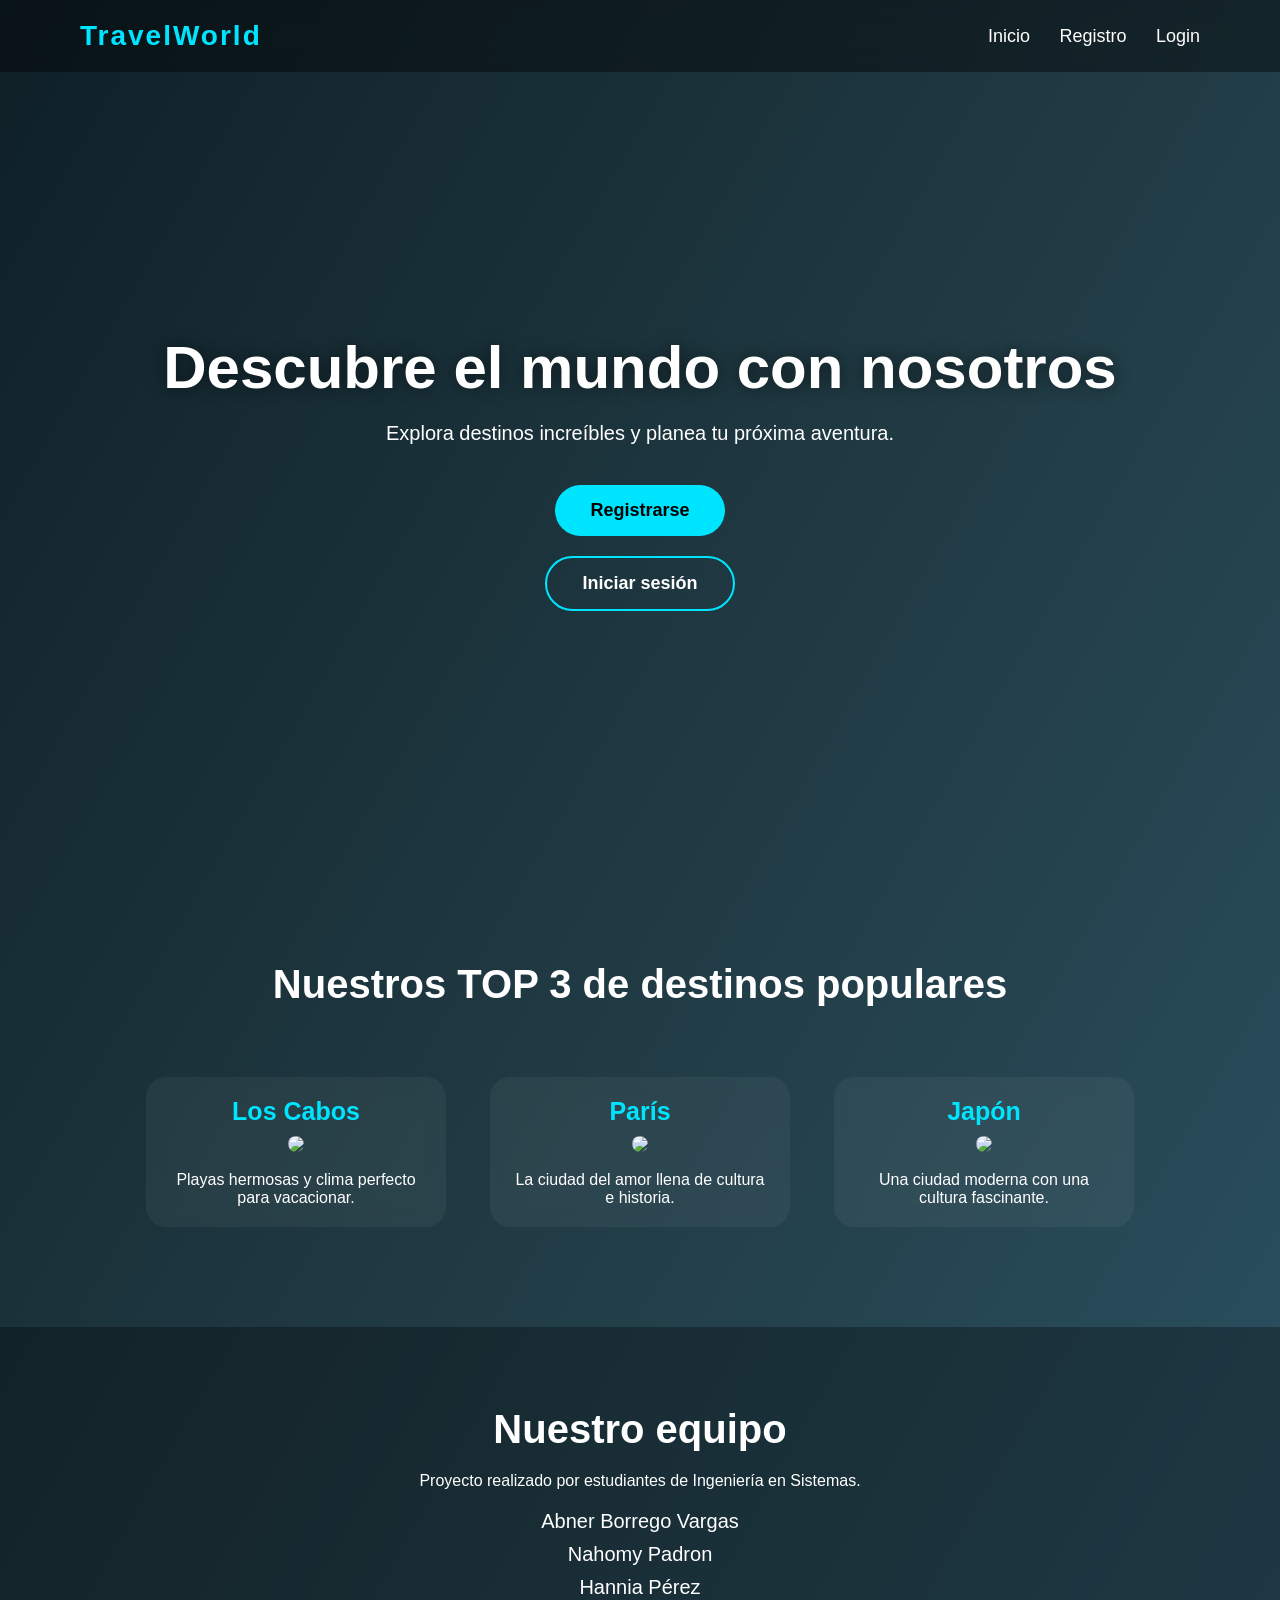
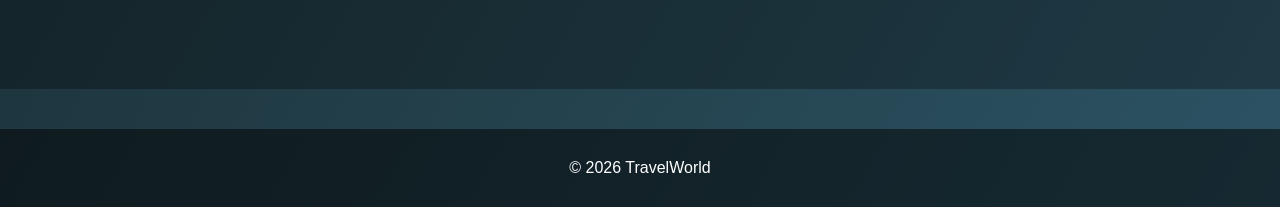
==== index.html @ 9174a80b "a ver si jala" ====
<!DOCTYPE html>
<html lang="es">
<head>
<meta charset="UTF-8">
<title>TravelWorld</title>
<link rel="stylesheet" href="style.css">
</head>

<body>

<header>
<h1>TravelWorld</h1>
<nav>
<a href="index.html">Inicio</a>
<a href="registro.html">Registro</a>
<a href="login.html">Login</a>
</nav>
</header>

<section class="hero">
<h2>Descubre el mundo con nosotros</h2>
<p>Explora destinos increíbles y planea tu próxima aventura.</p>

<a href="registro.html">Registrarse</a>
<a href="login.html">Iniciar sesión</a>
</section>

<section class="destinos">
<h2>Nuestros TOP 3 de destinos populares</h2>

<div>
<h3>Los Cabos</h3>
<img src="https://escapadas.mexicodesconocido.com.mx/wp-content/uploads/2025/02/los-cabos-visita-los-cabos-facebook.jpg" width="300">
<p>Playas hermosas y clima perfecto para vacacionar.</p>
</div>

<div>
<h3>París</h3>
<img src="https://cdn2.civitatis.com/francia/paris/galeria/torre-eiffel-altura.jpg" width="300">
<p>La ciudad del amor llena de cultura e historia.</p>
</div>

<div>
<h3>Japón</h3>
<img src="https://www.advantour.com/img/japan/images/index.jpg" width="300">
<p>Una ciudad moderna con una cultura fascinante.</p>
</div>

</section>

<section class="equipo">
<h2>Nuestro equipo</h2>
<p>Proyecto realizado por estudiantes de Ingeniería en Sistemas.</p>

<ul>
<li>Abner Borrego Vargas</li>
<li>Nahomy Padron</li>
<li>Hannia Pérez</li>
</ul>

</section>

<footer>
<p>© 2026 TravelWorld</p>
</footer>

</body>
</html>
---- style.css ----
/* Reset básico */
*{
margin:0;
padding:0;
box-sizing:border-box;
font-family: 'Segoe UI', Tahoma, Geneva, Verdana, sans-serif;
}

/* Fondo general */
body{
background: linear-gradient(120deg,#0f2027,#203a43,#2c5364);
color:white;
}

/* HEADER */

header{
display:flex;
justify-content:space-between;
align-items:center;
padding:20px 80px;
background:rgba(0,0,0,0.4);
backdrop-filter: blur(10px);
position:sticky;
top:0;
}

header h1{
font-size:28px;
letter-spacing:2px;
color:#00e5ff;
}

nav a{
text-decoration:none;
color:white;
margin-left:25px;
font-size:18px;
transition:0.3s;
}

nav a:hover{
color:#00e5ff;
transform:scale(1.1);
}

/* HERO */

.hero{
height:90vh;
display:flex;
flex-direction:column;
justify-content:center;
align-items:center;
text-align:center;
padding:20px;
}

.hero h2{
font-size:60px;
margin-bottom:20px;
text-shadow:0 0 15px rgba(0,0,0,0.5);
}

.hero p{
font-size:20px;
margin-bottom:30px;
max-width:600px;
}

/* BOTONES */

.hero a{
text-decoration:none;
padding:15px 35px;
margin:10px;
border-radius:30px;
font-size:18px;
font-weight:bold;
transition:0.4s;
}

.hero a:first-of-type{
background:#00e5ff;
color:black;
}

.hero a:last-of-type{
border:2px solid #00e5ff;
color:white;
}

.hero a:hover{
transform:scale(1.1);
box-shadow:0 0 20px #00e5ff;
}

/* DESTINOS */

.destinos{
padding:80px;
text-align:center;
}

.destinos h2{
font-size:40px;
margin-bottom:50px;
}

.destinos div{
background:rgba(255,255,255,0.05);
border-radius:20px;
padding:20px;
margin:20px;
display:inline-block;
width:300px;
transition:0.4s;
backdrop-filter: blur(10px);
}

.destinos div:hover{
transform:translateY(-10px);
box-shadow:0 10px 30px rgba(0,0,0,0.5);
}

.destinos img{
width:100%;
border-radius:15px;
margin-bottom:15px;
}

.destinos h3{
font-size:25px;
margin-bottom:10px;
color:#00e5ff;
}

/* EQUIPO */

.equipo{
padding:80px;
text-align:center;
background:rgba(0,0,0,0.3);
}

.equipo h2{
font-size:40px;
margin-bottom:20px;
}

.equipo ul{
list-style:none;
margin-top:20px;
}

.equipo li{
font-size:20px;
margin:10px;
}

/* FOOTER */

footer{
text-align:center;
padding:30px;
background:rgba(0,0,0,0.5);
font-size:16px;
margin-top:40px;
}
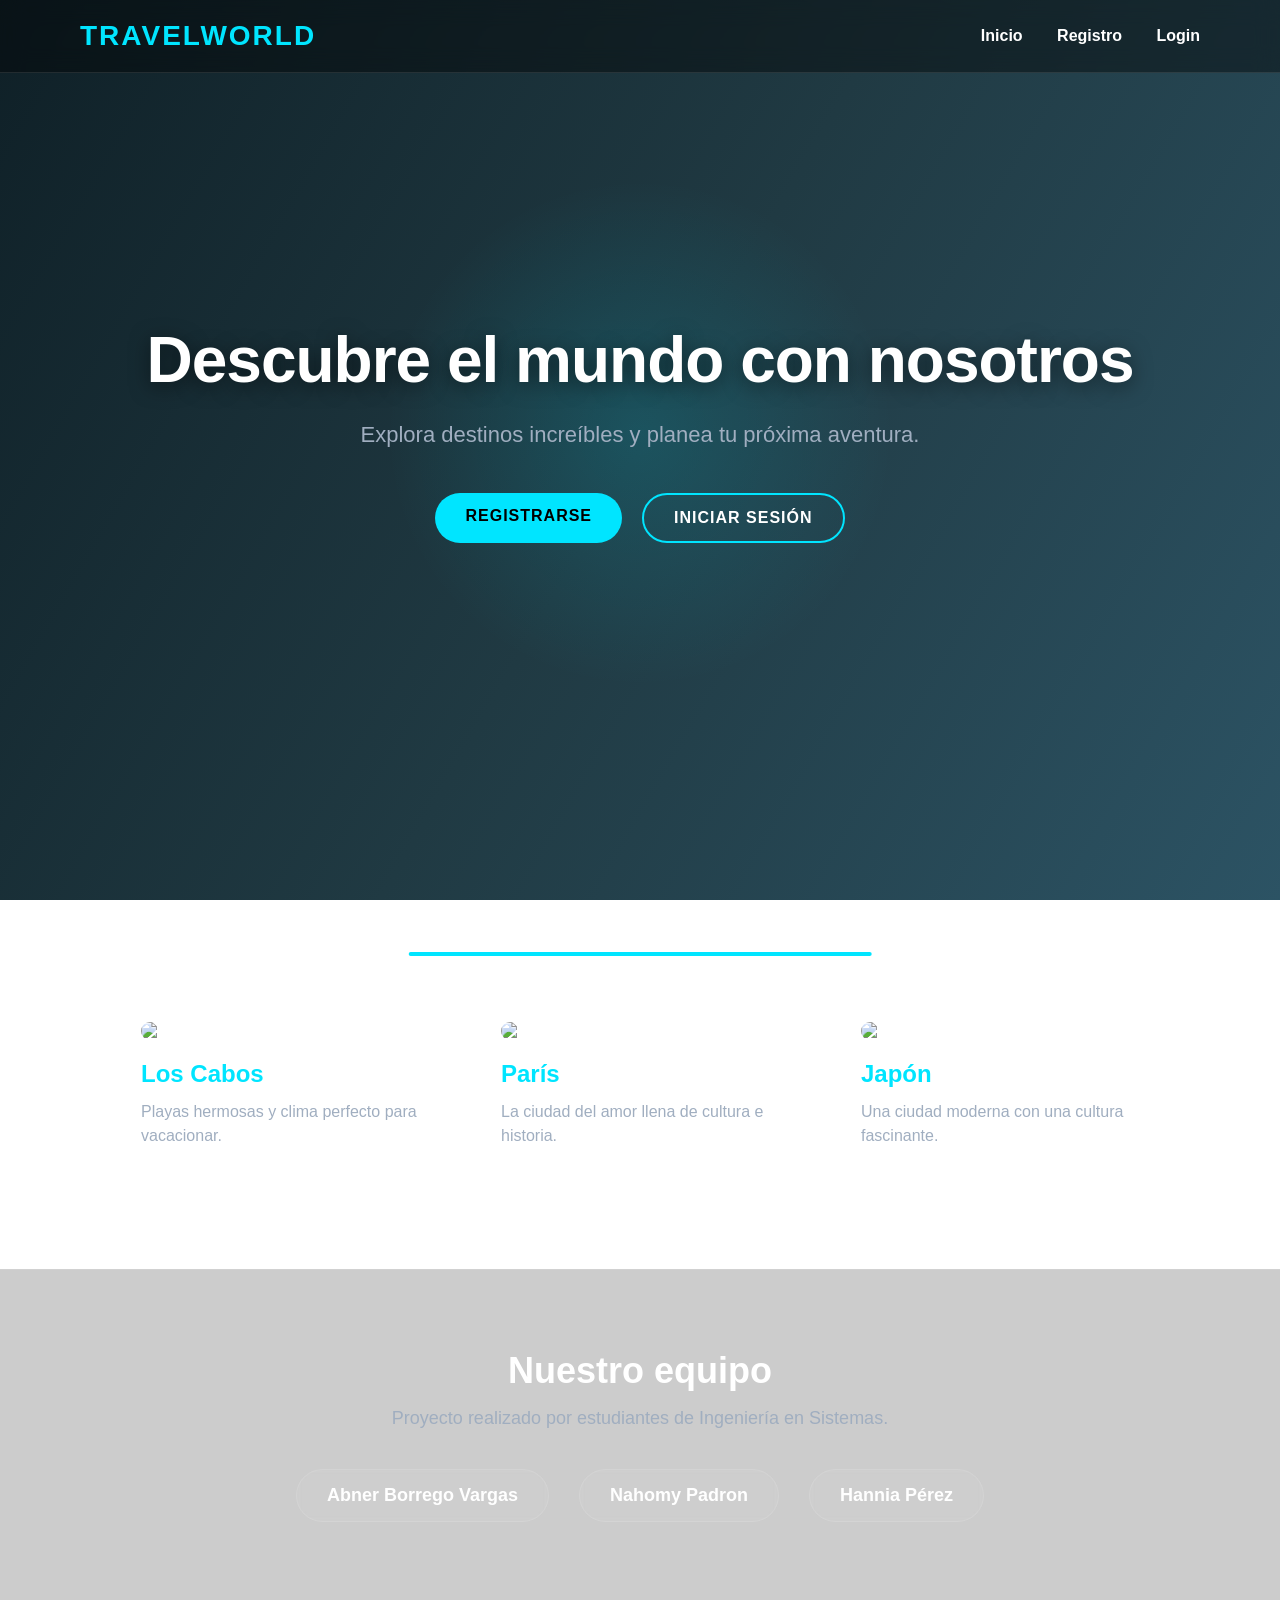
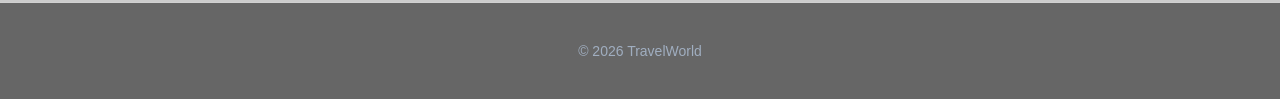
==== commit 0f5be83f: "Junte todo y le di un css bonito" ====
--- a/index.html
+++ b/index.html
@@ -2,17 +2,17 @@
 <html lang="es">
 <head>
 <meta charset="UTF-8">
-<title>TravelWorld</title>
+<meta name="viewport" content="width=device-width, initial-scale=1.0">
+<title>TravelWorld - Inicio</title>
 <link rel="stylesheet" href="style.css">
 </head>
-
 <body>
 
 <header>
 <h1>TravelWorld</h1>
 <nav>
 <a href="index.html">Inicio</a>
-<a href="registro.html">Registro</a>
+<a href="form_reg.html">Registro</a>
 <a href="login.html">Login</a>
 </nav>
 </header>
@@ -21,29 +21,33 @@
 <h2>Descubre el mundo con nosotros</h2>
 <p>Explora destinos increíbles y planea tu próxima aventura.</p>
 
-<a href="registro.html">Registrarse</a>
-<a href="login.html">Iniciar sesión</a>
+<div class="hero-buttons">
+    <a href="form_reg.html">Registrarse</a>
+    <a href="login.html">Iniciar sesión</a>
+</div>
 </section>
 
 <section class="destinos">
 <h2>Nuestros TOP 3 de destinos populares</h2>
 
-<div>
-<h3>Los Cabos</h3>
-<img src="https://escapadas.mexicodesconocido.com.mx/wp-content/uploads/2025/02/los-cabos-visita-los-cabos-facebook.jpg" width="300">
-<p>Playas hermosas y clima perfecto para vacacionar.</p>
-</div>
+<div class="cards-container">
+    <div class="destino-card">
+        <img src="https://escapadas.mexicodesconocido.com.mx/wp-content/uploads/2025/02/los-cabos-visita-los-cabos-facebook.jpg" alt="Los Cabos">
+        <h3>Los Cabos</h3>
+        <p>Playas hermosas y clima perfecto para vacacionar.</p>
+    </div>
 
-<div>
-<h3>París</h3>
-<img src="https://cdn2.civitatis.com/francia/paris/galeria/torre-eiffel-altura.jpg" width="300">
-<p>La ciudad del amor llena de cultura e historia.</p>
-</div>
+    <div class="destino-card">
+        <img src="https://cdn2.civitatis.com/francia/paris/galeria/torre-eiffel-altura.jpg" alt="París">
+        <h3>París</h3>
+        <p>La ciudad del amor llena de cultura e historia.</p>
+    </div>
 
-<div>
-<h3>Japón</h3>
-<img src="https://www.advantour.com/img/japan/images/index.jpg" width="300">
-<p>Una ciudad moderna con una cultura fascinante.</p>
+    <div class="destino-card">
+        <img src="https://www.advantour.com/img/japan/images/index.jpg" alt="Japón">
+        <h3>Japón</h3>
+        <p>Una ciudad moderna con una cultura fascinante.</p>
+    </div>
 </div>
 
 </section>
--- a/style.css
+++ b/style.css
@@ -1,169 +1,533 @@
-/* Reset básico */
-*{
-margin:0;
-padding:0;
-box-sizing:border-box;
-font-family: 'Segoe UI', Tahoma, Geneva, Verdana, sans-serif;
-}
-
-/* Fondo general */
-body{
-background: linear-gradient(120deg,#0f2027,#203a43,#2c5364);
-color:white;
-}
-
-/* HEADER */
-
-header{
-display:flex;
-justify-content:space-between;
-align-items:center;
-padding:20px 80px;
-background:rgba(0,0,0,0.4);
-backdrop-filter: blur(10px);
-position:sticky;
-top:0;
-}
-
-header h1{
-font-size:28px;
-letter-spacing:2px;
-color:#00e5ff;
-}
-
-nav a{
-text-decoration:none;
-color:white;
-margin-left:25px;
-font-size:18px;
-transition:0.3s;
-}
-
-nav a:hover{
-color:#00e5ff;
-transform:scale(1.1);
-}
-
-/* HERO */
-
-.hero{
-height:90vh;
-display:flex;
-flex-direction:column;
-justify-content:center;
-align-items:center;
-text-align:center;
-padding:20px;
-}
-
-.hero h2{
-font-size:60px;
-margin-bottom:20px;
-text-shadow:0 0 15px rgba(0,0,0,0.5);
-}
-
-.hero p{
-font-size:20px;
-margin-bottom:30px;
-max-width:600px;
-}
-
-/* BOTONES */
-
-.hero a{
-text-decoration:none;
-padding:15px 35px;
-margin:10px;
-border-radius:30px;
-font-size:18px;
-font-weight:bold;
-transition:0.4s;
-}
-
-.hero a:first-of-type{
-background:#00e5ff;
-color:black;
-}
-
-.hero a:last-of-type{
-border:2px solid #00e5ff;
-color:white;
-}
-
-.hero a:hover{
-transform:scale(1.1);
-box-shadow:0 0 20px #00e5ff;
-}
-
-/* DESTINOS */
-
-.destinos{
-padding:80px;
-text-align:center;
-}
-
-.destinos h2{
-font-size:40px;
-margin-bottom:50px;
-}
-
-.destinos div{
-background:rgba(255,255,255,0.05);
-border-radius:20px;
-padding:20px;
-margin:20px;
-display:inline-block;
-width:300px;
-transition:0.4s;
-backdrop-filter: blur(10px);
-}
-
-.destinos div:hover{
-transform:translateY(-10px);
-box-shadow:0 10px 30px rgba(0,0,0,0.5);
-}
-
-.destinos img{
-width:100%;
-border-radius:15px;
-margin-bottom:15px;
-}
-
-.destinos h3{
-font-size:25px;
-margin-bottom:10px;
-color:#00e5ff;
-}
-
-/* EQUIPO */
-
-.equipo{
-padding:80px;
-text-align:center;
-background:rgba(0,0,0,0.3);
-}
-
-.equipo h2{
-font-size:40px;
-margin-bottom:20px;
-}
-
-.equipo ul{
-list-style:none;
-margin-top:20px;
-}
-
-.equipo li{
-font-size:20px;
-margin:10px;
-}
-
-/* FOOTER */
-
-footer{
-text-align:center;
-padding:30px;
-background:rgba(0,0,0,0.5);
-font-size:16px;
-margin-top:40px;
+@import url('https://fonts.googleapis.com/css2?family=Segoe+UI:wght@400;600;700&display=swap');
+
+:root {
+    --bg-dark: #0f2027;
+    --bg-mid: #203a43;
+    --bg-light: #2c5364;
+    --accent: #00e5ff;
+    --accent-hover: #00b3cc;
+    --text-primary: #ffffff;
+    --text-secondary: #a0aec0;
+    --glass-bg: rgba(255, 255, 255, 0.05);
+    --glass-border: rgba(255, 255, 255, 0.1);
+    --glass-shadow: rgba(0, 0, 0, 0.4);
+    --input-bg: rgba(0, 0, 0, 0.2);
+}
+
+* {
+    margin: 0;
+    padding: 0;
+    box-sizing: border-box;
+    font-family: 'Segoe UI', Tahoma, Geneva, Verdana, sans-serif;
+}
+
+body {
+    background: linear-gradient(120deg, var(--bg-dark), var(--bg-mid), var(--bg-light));
+    background-attachment: fixed;
+    color: var(--text-primary);
+    min-height: 100vh;
+    display: flex;
+    flex-direction: column;
+}
+
+/* ================== HEADER ================== */
+header {
+    display: flex;
+    justify-content: space-between;
+    align-items: center;
+    padding: 20px 80px;
+    background: rgba(0, 0, 0, 0.4);
+    backdrop-filter: blur(12px);
+    -webkit-backdrop-filter: blur(12px);
+    border-bottom: 1px solid var(--glass-border);
+    position: sticky;
+    top: 0;
+    z-index: 1000;
+}
+
+header h1 {
+    font-size: 28px;
+    letter-spacing: 2px;
+    color: var(--accent);
+    text-transform: uppercase;
+    font-weight: 700;
+}
+
+nav a {
+    text-decoration: none;
+    color: var(--text-primary);
+    margin-left: 30px;
+    font-size: 16px;
+    font-weight: 600;
+    transition: 0.3s;
+    position: relative;
+}
+
+nav a::after {
+    content: '';
+    position: absolute;
+    bottom: -4px;
+    left: 0;
+    width: 0%;
+    height: 2px;
+    background: var(--accent);
+    transition: width 0.3s ease;
+}
+
+nav a:hover {
+    color: var(--accent);
+}
+
+nav a:hover::after {
+    width: 100%;
+}
+
+/* ================== SHARED UTILS ================== */
+.mt-4 { margin-top: 24px; }
+.w-full { width: 100%; }
+
+.text-link {
+    color: var(--accent);
+    text-decoration: none;
+    font-size: 14px;
+    transition: 0.2s;
+}
+
+.text-link:hover {
+    text-decoration: underline;
+    text-shadow: 0 0 8px rgba(0, 229, 255, 0.5);
+}
+
+/* ================== BUTTONS ================== */
+.cta-button, .hero a:first-of-type {
+    background: var(--accent);
+    color: #000;
+    border: none;
+    padding: 14px 30px;
+    border-radius: 30px;
+    font-size: 16px;
+    font-weight: 700;
+    cursor: pointer;
+    transition: all 0.3s ease;
+    text-transform: uppercase;
+    letter-spacing: 1px;
+    text-decoration: none;
+    display: inline-block;
+    text-align: center;
+}
+
+.cta-button:hover, .hero a:first-of-type:hover {
+    transform: translateY(-2px);
+    box-shadow: 0 5px 15px rgba(0, 229, 255, 0.4);
+    background: #00ffff;
+}
+
+.cta-button-outline, .hero a:last-of-type {
+    background: transparent;
+    color: var(--text-primary);
+    border: 2px solid var(--accent);
+    padding: 14px 30px;
+    border-radius: 30px;
+    font-size: 16px;
+    font-weight: 700;
+    cursor: pointer;
+    transition: all 0.3s ease;
+    text-transform: uppercase;
+    letter-spacing: 1px;
+    text-decoration: none;
+    display: inline-block;
+    text-align: center;
+}
+
+.cta-button-outline:hover, .hero a:last-of-type:hover {
+    background: rgba(0, 229, 255, 0.1);
+    transform: translateY(-2px);
+    box-shadow: 0 5px 15px rgba(0, 229, 255, 0.2);
+}
+
+/* ================== INDEX PAGE - HERO ================== */
+.hero {
+    height: 80vh;
+    display: flex;
+    flex-direction: column;
+    justify-content: center;
+    align-items: center;
+    text-align: center;
+    padding: 20px;
+    position: relative;
+    overflow: hidden;
+}
+
+/* Glowing orb effect behind hero */
+.hero::before {
+    content: '';
+    position: absolute;
+    width: 40vw;
+    height: 40vw;
+    background: radial-gradient(circle, rgba(0, 229, 255, 0.15) 0%, transparent 70%);
+    top: 50%;
+    left: 50%;
+    transform: translate(-50%, -50%);
+    z-index: -1;
+}
+
+.hero h2 {
+    font-size: 64px;
+    margin-bottom: 20px;
+    text-shadow: 0 4px 20px rgba(0, 0, 0, 0.5);
+    font-weight: 700;
+    letter-spacing: -1px;
+}
+
+.hero p {
+    font-size: 22px;
+    margin-bottom: 40px;
+    max-width: 650px;
+    color: var(--text-secondary);
+    line-height: 1.6;
+}
+
+.hero-buttons {
+    display: flex;
+    gap: 20px;
+    justify-content: center;
+}
+
+/* ================== INDEX PAGE - DESTINOS ================== */
+.destinos {
+    padding: 100px 40px;
+    text-align: center;
+}
+
+.destinos h2 {
+    font-size: 42px;
+    margin-bottom: 60px;
+    position: relative;
+    display: inline-block;
+}
+
+.destinos h2::after {
+    content: '';
+    position: absolute;
+    width: 60%;
+    height: 4px;
+    background: var(--accent);
+    bottom: -15px;
+    left: 50%;
+    transform: translateX(-50%);
+    border-radius: 2px;
+}
+
+.cards-container {
+    display: flex;
+    justify-content: center;
+    flex-wrap: wrap;
+    gap: 40px;
+    max-width: 1200px;
+    margin: 0 auto;
+}
+
+.destino-card {
+    background: var(--glass-bg);
+    border: 1px solid var(--glass-border);
+    border-radius: 24px;
+    padding: 20px;
+    width: 320px;
+    transition: all 0.4s ease;
+    backdrop-filter: blur(10px);
+    -webkit-backdrop-filter: blur(10px);
+    text-align: left;
+}
+
+.destino-card:hover {
+    transform: translateY(-15px);
+    box-shadow: 0 20px 40px var(--glass-shadow);
+    border-color: rgba(0, 229, 255, 0.3);
+}
+
+.destino-card img {
+    width: 100%;
+    height: 200px;
+    object-fit: cover;
+    border-radius: 16px;
+    margin-bottom: 20px;
+}
+
+.destino-card h3 {
+    font-size: 24px;
+    margin-bottom: 12px;
+    color: var(--accent);
+}
+
+.destino-card p {
+    color: var(--text-secondary);
+    line-height: 1.5;
+}
+
+/* ================== INDEX PAGE - EQUIPO ================== */
+.equipo {
+    padding: 80px 40px;
+    text-align: center;
+    background: rgba(0, 0, 0, 0.2);
+    border-top: 1px solid var(--glass-border);
+    border-bottom: 1px solid var(--glass-border);
+}
+
+.equipo h2 {
+    font-size: 36px;
+    margin-bottom: 16px;
+}
+
+.equipo p {
+    color: var(--text-secondary);
+    margin-bottom: 40px;
+    font-size: 18px;
+}
+
+.equipo ul {
+    list-style: none;
+    display: flex;
+    justify-content: center;
+    flex-wrap: wrap;
+    gap: 30px;
+}
+
+.equipo li {
+    font-size: 18px;
+    background: var(--glass-bg);
+    border: 1px solid var(--glass-border);
+    padding: 15px 30px;
+    border-radius: 50px;
+    backdrop-filter: blur(5px);
+    font-weight: 600;
+}
+
+/* ================== FOOTER ================== */
+footer {
+    text-align: center;
+    padding: 40px;
+    background: rgba(0, 0, 0, 0.6);
+    font-size: 14px;
+    color: var(--text-secondary);
+    margin-top: auto;
+}
+
+/* ================== FORMS (LOGIN & REGISTER) ================== */
+.form-wrapper {
+    flex: 1;
+    display: flex;
+    justify-content: center;
+    align-items: center;
+    padding: 40px 20px;
+    position: relative;
+}
+
+.glass-panel {
+    background: var(--glass-bg);
+    backdrop-filter: blur(20px);
+    -webkit-backdrop-filter: blur(20px);
+    border: 1px solid var(--glass-border);
+    border-radius: 24px;
+    padding: 40px;
+    box-shadow: 0 25px 50px -12px rgba(0, 0, 0, 0.6);
+    width: 100%;
+    position: relative;
+    overflow: hidden;
+}
+
+/* Subtle glow internal decoration */
+.glass-panel::before {
+    content: '';
+    position: absolute;
+    top: -50%;
+    left: -50%;
+    width: 200%;
+    height: 200%;
+    background: radial-gradient(circle at center, rgba(255,255,255,0.03) 0%, transparent 60%);
+    pointer-events: none;
+}
+
+.login-panel {
+    max-width: 450px;
+}
+
+.form-panel {
+    max-width: 550px;
+}
+
+.panel-header {
+    text-align: center;
+    margin-bottom: 35px;
+}
+
+.panel-header h2 {
+    font-size: 32px;
+    font-weight: 700;
+    margin-bottom: 10px;
+    color: var(--accent);
+}
+
+.panel-header p {
+    color: var(--text-secondary);
+    font-size: 15px;
+}
+
+.input-group {
+    display: flex;
+    flex-direction: column;
+    gap: 8px;
+    margin-bottom: 20px;
+}
+
+.input-group label {
+    font-size: 14px;
+    font-weight: 600;
+    color: var(--text-secondary);
+    margin-left: 4px;
+}
+
+.input-group input, 
+.input-group select, 
+.input-group textarea {
+    background: var(--input-bg);
+    border: 1px solid rgba(255, 255, 255, 0.15);
+    border-radius: 12px;
+    padding: 15px 18px;
+    color: var(--text-primary);
+    font-size: 15px;
+    transition: all 0.3s ease;
+    outline: none;
+    width: 100%;
+}
+
+.input-group select option {
+    background: var(--bg-mid);
+    color: var(--text-primary);
+}
+
+.input-group input:focus, 
+.input-group select:focus, 
+.input-group textarea:focus {
+    border-color: var(--accent);
+    background: rgba(0, 0, 0, 0.3);
+    box-shadow: 0 0 0 3px rgba(0, 229, 255, 0.15);
+}
+
+.input-group input::placeholder,
+.input-group textarea::placeholder {
+    color: rgba(255, 255, 255, 0.3);
+}
+
+/* Checkbox and options */
+.form-options, .checkbox-group {
+    display: flex;
+    justify-content: space-between;
+    align-items: center;
+    margin-bottom: 10px;
+}
+
+.custom-checkbox {
+    display: inline-flex;
+    align-items: center;
+    cursor: pointer;
+    position: relative;
+    user-select: none;
+}
+
+.custom-checkbox input {
+    position: absolute;
+    opacity: 0;
+    cursor: pointer;
+    height: 0;
+    width: 0;
+}
+
+.checkmark {
+    height: 20px;
+    width: 20px;
+    background-color: var(--input-bg);
+    border: 1px solid var(--glass-border);
+    border-radius: 6px;
+    margin-right: 10px;
+    position: relative;
+    transition: all 0.2s;
+}
+
+.custom-checkbox:hover input ~ .checkmark {
+    border-color: var(--accent);
+}
+
+.custom-checkbox input:checked ~ .checkmark {
+    background-color: var(--accent);
+    border-color: var(--accent);
+}
+
+.checkmark:after {
+    content: "";
+    position: absolute;
+    display: none;
+    left: 6px;
+    top: 2px;
+    width: 5px;
+    height: 10px;
+    border: solid black;
+    border-width: 0 2px 2px 0;
+    transform: rotate(45deg);
+}
+
+.custom-checkbox input:checked ~ .checkmark:after {
+    display: block;
+}
+
+.custom-checkbox .label-text {
+    font-size: 14px;
+    color: var(--text-secondary);
+}
+
+.panel-footer {
+    text-align: center;
+    font-size: 14px;
+    color: var(--text-secondary);
+}
+
+.panel-footer a {
+    color: var(--accent);
+    text-decoration: none;
+    font-weight: 600;
+    transition: color 0.2s;
+}
+
+.panel-footer a:hover {
+    color: var(--accent-hover);
+    text-decoration: underline;
+}
+
+/* Responsive */
+@media (max-width: 768px) {
+    header {
+        flex-direction: column;
+        padding: 15px 20px;
+        gap: 15px;
+    }
+    
+    nav a {
+        margin: 0 10px;
+    }
+    
+    .hero h2 {
+        font-size: 40px;
+    }
+    
+    .hero p {
+        font-size: 18px;
+    }
+    
+    .destinos h2 {
+        font-size: 32px;
+        margin-bottom: 30px;
+    }
+    
+    .glass-panel {
+        padding: 30px 20px;
+    }
 }
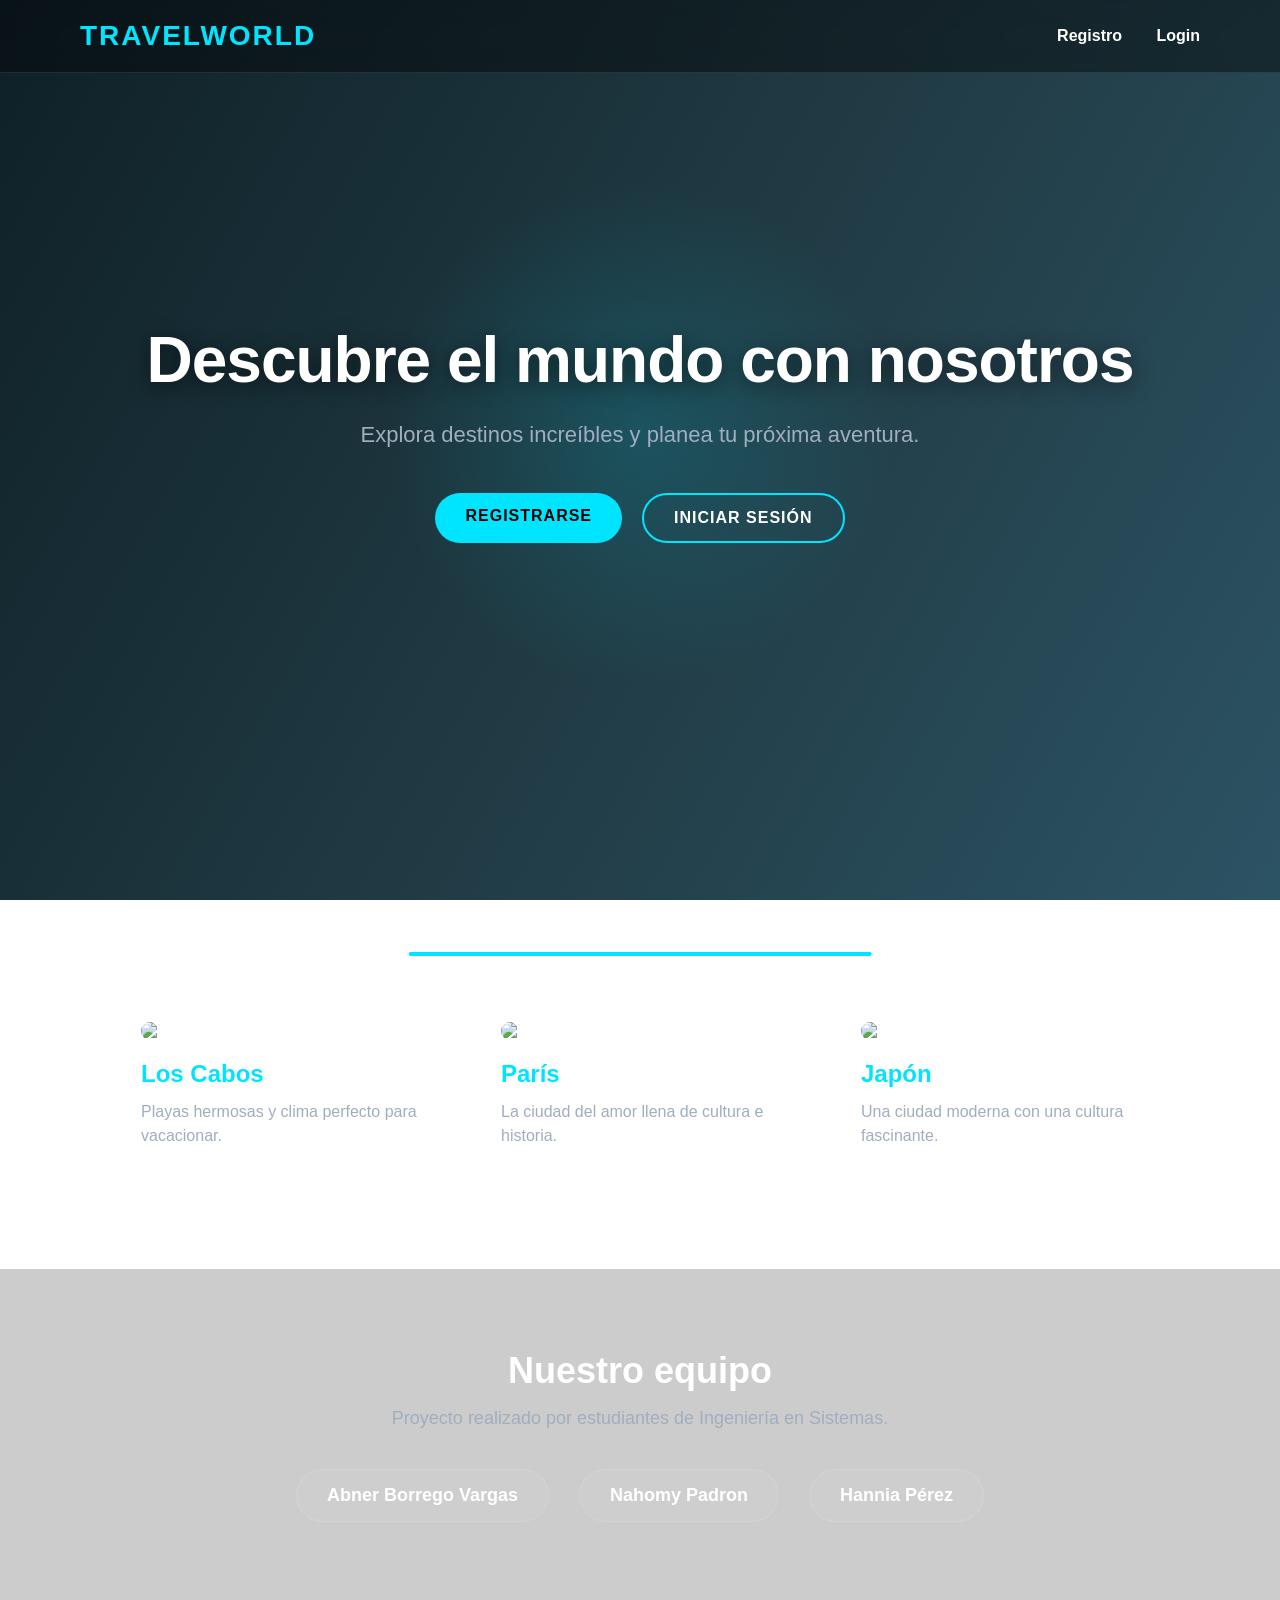
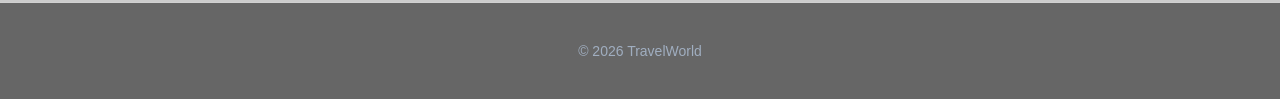
==== commit e0f54dd9: "Junte todo y le di un css bonito" ====
--- a/index.html
+++ b/index.html
@@ -11,7 +11,6 @@
 <header>
 <h1>TravelWorld</h1>
 <nav>
-<a href="index.html">Inicio</a>
 <a href="form_reg.html">Registro</a>
 <a href="login.html">Login</a>
 </nav>
